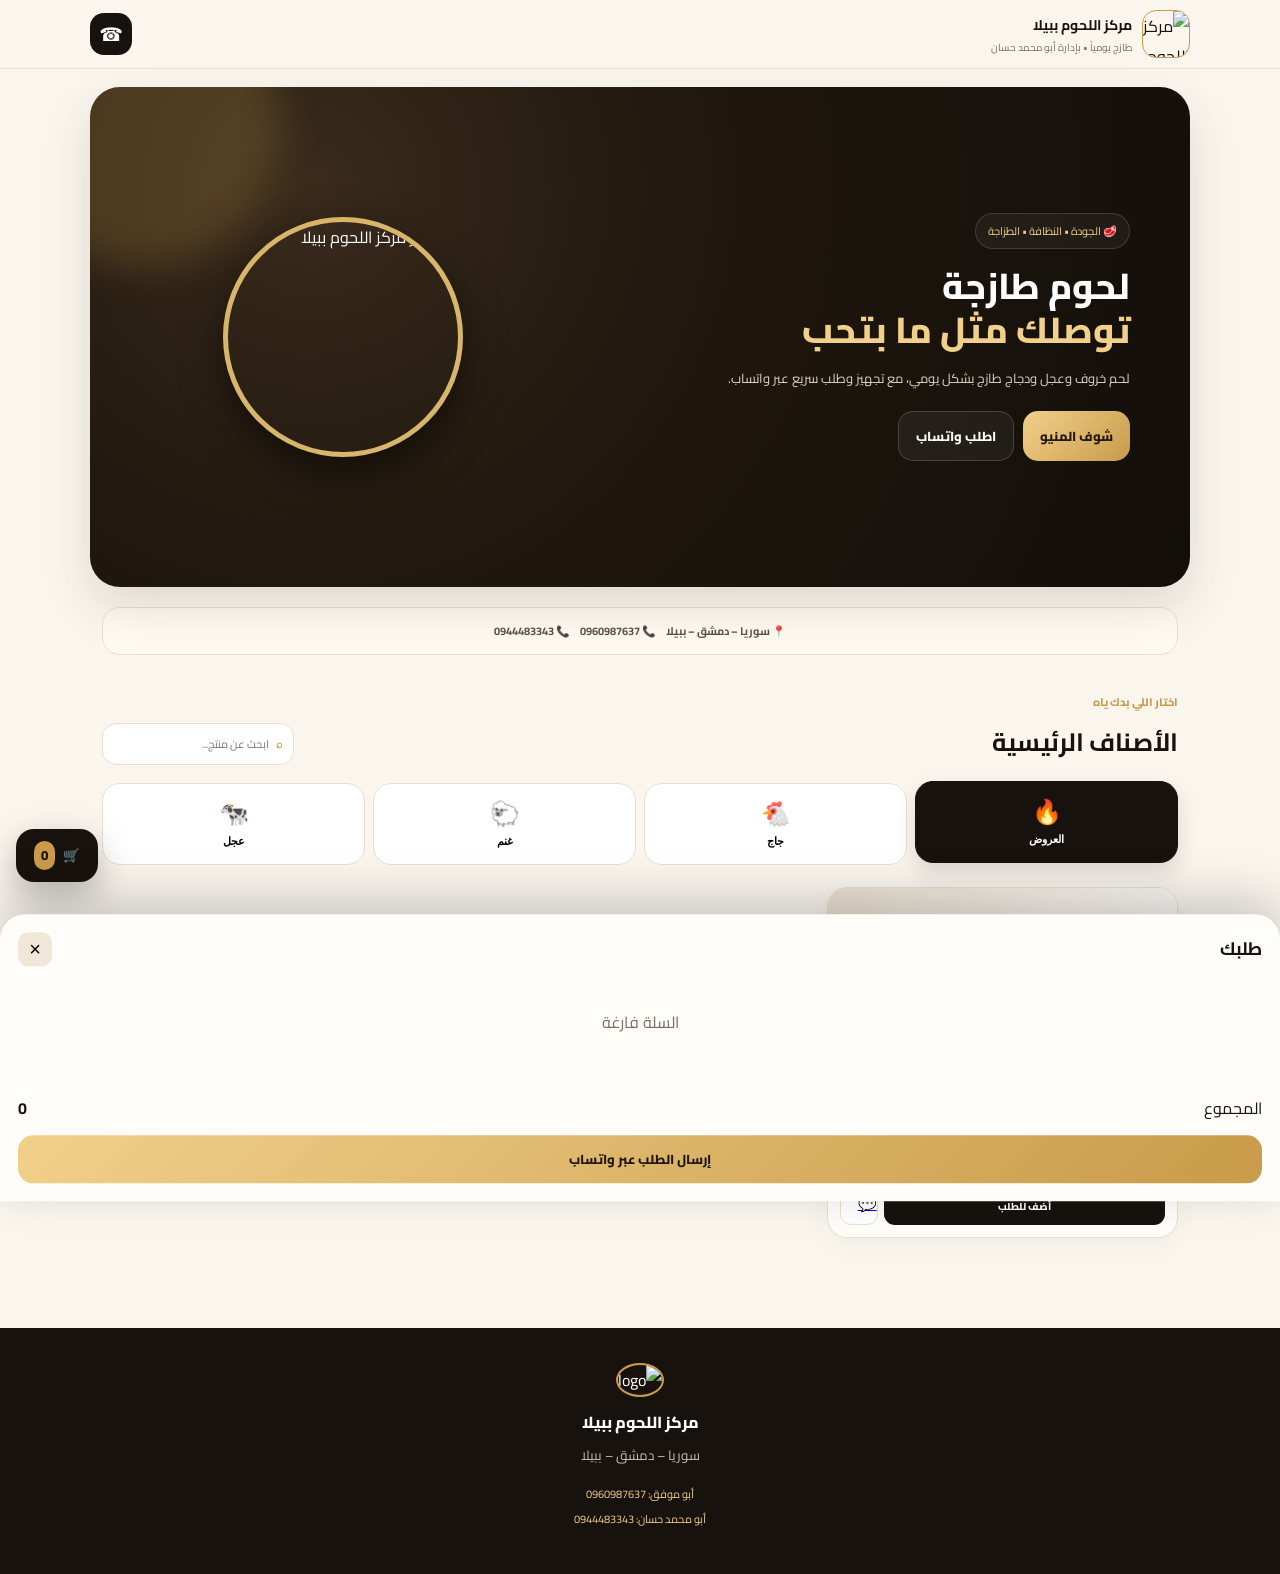
==== index.html @ 5f307b89 "Add files via upload" ====
<!doctype html>
<html lang="ar" dir="rtl">
<head>
<meta charset="utf-8"><meta name="viewport" content="width=device-width,initial-scale=1,viewport-fit=cover">
<meta name="theme-color" content="#17120d"><title>مركز اللحوم ببيلا | المنيو</title>
<link rel="preconnect" href="https://fonts.googleapis.com"><link rel="preconnect" href="https://fonts.gstatic.com" crossorigin>
<link href="https://fonts.googleapis.com/css2?family=Cairo:wght@400;600;700;800&display=swap" rel="stylesheet">
<link rel="stylesheet" href="styles.css">
</head>
<body>
<header class="topbar">
  <div class="brand-mini"><img src="assets/logo.jpg" alt="مركز اللحوم ببيلا"><div><b>مركز اللحوم ببيلا</b><small>طازج يومياً • بإدارة أبو محمد حسان</small></div></div>
  <a class="icon-btn" href="tel:0960987637" aria-label="اتصال">☎</a>
</header>
<main>
<section class="hero">
  <div class="hero-glow"></div><div class="hero-copy">
    <span class="eyebrow">🥩 الجودة • النظافة • الطزاجة</span>
    <h1>لحوم طازجة<br><em>توصلك مثل ما بتحب</em></h1>
    <p>لحم خروف وعجل ودجاج طازج بشكل يومي، مع تجهيز وطلب سريع عبر واتساب.</p>
    <div class="hero-actions"><a class="primary" href="#menu">شوف المنيو</a><a class="secondary" href="https://wa.me/963960987637?text=%D9%85%D8%B1%D8%AD%D8%A8%D8%A7%D8%8C%20%D8%A8%D8%AF%D9%8A%20%D8%A7%D8%B7%D9%84%D8%A8">اطلب واتساب</a></div>
  </div><div class="hero-logo"><img src="assets/logo.jpg" alt="شعار مركز اللحوم ببيلا"></div>
</section>
<section class="contact-strip"><div>📍 سوريا – دمشق – ببيلا</div><div>📞 0960987637</div><div>📞 0944483343</div></section>
<section id="menu" class="menu-wrap">
  <div class="section-head"><div><span>اختار اللي بدك ياه</span><h2>الأصناف الرئيسية</h2></div><div class="search"><span>⌕</span><input id="search" placeholder="ابحث عن منتج..."></div></div>
  <div id="categories" class="categories"></div>
  <div id="products" class="products"></div>
</section>
</main>
<div id="cart" class="cart"><div class="cart-head"><b>طلبك</b><button id="closeCart">×</button></div><div id="cartItems"></div><div class="cart-foot"><div><span>المجموع</span><strong id="cartTotal">0 ل.س</strong></div><a id="waOrder" class="primary wide" href="#">إرسال الطلب عبر واتساب</a></div></div>
<button id="cartFab" class="cart-fab">🛒 <span id="cartCount">0</span></button>
<div id="shade" class="shade"></div>
<footer><img src="assets/logo.jpg" alt="logo"><p>مركز اللحوم ببيلا</p><small>سوريا – دمشق – ببيلا</small><div class="footer-links"><a href="tel:0960987637">أبو موفق: 0960987637</a><a href="tel:0944483343">أبو محمد حسان: 0944483343</a></div></footer>
<script src="app.js"></script>
</body></html>
---- styles.css ----
:root{--ink:#17120d;--gold:#c99b4a;--gold2:#f1d08a;--cream:#faf6ee;--card:#fffdf9;--muted:#786f63;--line:#eadfce;--green:#1f8a5b}*{box-sizing:border-box}html{scroll-behavior:smooth}body{margin:0;background:var(--cream);color:var(--ink);font-family:Cairo,system-ui,sans-serif}.topbar{position:sticky;top:0;z-index:30;display:flex;align-items:center;justify-content:space-between;padding:10px 14px;background:rgba(250,246,238,.94);backdrop-filter:blur(14px);border-bottom:1px solid var(--line)}.brand-mini{display:flex;align-items:center;gap:10px}.brand-mini img{width:48px;height:48px;border-radius:14px;object-fit:cover;border:1px solid var(--gold)}.brand-mini b{display:block;font-size:14px}.brand-mini small{display:block;color:var(--muted);font-size:10px}.icon-btn{width:42px;height:42px;border-radius:14px;background:var(--ink);color:#fff;display:grid;place-items:center;text-decoration:none;font-size:19px}.hero{position:relative;overflow:hidden;margin:12px;min-height:430px;border-radius:30px;background:radial-gradient(circle at 20% 20%,#3a2b1c 0,#21180f 38%,#120e0a 100%);color:white;padding:28px 22px;display:grid;grid-template-columns:1fr;gap:16px;box-shadow:0 20px 50px #2b1e1022}.hero-glow{position:absolute;width:280px;height:280px;border-radius:50%;background:#d2a35233;filter:blur(20px);top:-100px;left:-90px}.hero-copy{position:relative;z-index:2}.eyebrow{display:inline-block;border:1px solid #ffffff22;background:#ffffff0c;padding:7px 12px;border-radius:999px;font-size:11px;color:var(--gold2)}h1{font-size:36px;line-height:1.22;margin:16px 0 10px;font-weight:800}h1 em{font-style:normal;color:var(--gold2)}.hero p{color:#dfd5c8;line-height:1.9;font-size:13px;max-width:420px}.hero-actions{display:flex;gap:9px;margin-top:20px}.primary,.secondary{display:inline-flex;align-items:center;justify-content:center;border-radius:15px;padding:12px 17px;text-decoration:none;font-weight:800;font-size:13px}.primary{background:linear-gradient(135deg,var(--gold2),var(--gold));color:#21170c}.secondary{border:1px solid #ffffff2b;color:white;background:#ffffff0d}.hero-logo{position:relative;z-index:2;display:flex;justify-content:center;align-items:center}.hero-logo img{width:min(240px,72vw);aspect-ratio:1;object-fit:cover;border-radius:50%;border:5px solid #d7b56b;box-shadow:0 16px 40px #0008}.contact-strip{margin:0 12px 25px;padding:13px 15px;border:1px solid var(--line);background:#fffaf2;border-radius:18px;display:flex;flex-wrap:wrap;gap:10px;justify-content:center;font-size:11px;font-weight:700;color:#5d5246}.menu-wrap{padding:0 12px 90px}.section-head{display:flex;justify-content:space-between;gap:12px;align-items:end;margin:18px 0}.section-head span{font-size:11px;color:var(--gold);font-weight:800}.section-head h2{margin:3px 0 0;font-size:25px}.search{height:42px;min-width:155px;max-width:210px;display:flex;align-items:center;gap:5px;background:#fff;border:1px solid var(--line);border-radius:14px;padding:0 10px}.search input{border:0;outline:0;width:100%;background:transparent;font-family:inherit;font-size:11px}.categories{display:grid;grid-template-columns:repeat(4,1fr);gap:8px;margin-bottom:22px}.cat{border:1px solid var(--line);background:#fff;border-radius:18px;padding:12px 6px;text-align:center;cursor:pointer;transition:.2s;min-height:82px}.cat.active{background:var(--ink);color:white;border-color:var(--ink);transform:translateY(-2px);box-shadow:0 10px 22px #17120d22}.cat .emoji{font-size:24px;display:block;margin-bottom:5px}.cat b{font-size:11px}.products{display:grid;grid-template-columns:repeat(2,minmax(0,1fr));gap:11px}.product{background:var(--card);border:1px solid var(--line);border-radius:20px;overflow:hidden;box-shadow:0 8px 22px #4d35120b}.pimg{height:145px;background:linear-gradient(135deg,#e9dfd0,#fff);display:grid;place-items:center;font-size:55px}.pbody{padding:12px}.tag{display:inline-block;font-size:9px;color:#8c5d15;background:#f6e6bd;padding:4px 7px;border-radius:999px;font-weight:800}.product h3{font-size:14px;margin:8px 0 3px}.desc{font-size:10px;color:var(--muted);line-height:1.7;min-height:34px}.price{font-weight:900;font-size:14px;margin:8px 0}.pactions{display:flex;gap:6px}.add{flex:1;border:0;background:var(--ink);color:#fff;border-radius:11px;padding:9px;font-family:inherit;font-weight:800;font-size:10px;cursor:pointer}.call{width:38px;border:1px solid var(--line);background:white;border-radius:11px;font-size:15px}.cart-fab{position:fixed;left:16px;bottom:18px;z-index:40;border:0;background:var(--ink);color:#fff;border-radius:18px;padding:14px 18px;font-family:inherit;font-weight:800;box-shadow:0 12px 35px #0004}.cart-fab span{background:var(--gold);color:#20160c;border-radius:99px;padding:2px 7px;margin-right:5px}.shade{position:fixed;inset:0;background:#0007;z-index:45;display:none}.shade.show{display:block}.cart{position:fixed;z-index:50;bottom:0;right:0;left:0;max-height:82vh;background:#fffdf9;border-radius:25px 25px 0 0;transform:translateY(105%);transition:.28s;box-shadow:0 -15px 50px #0003;padding:18px}.cart.show{transform:translateY(0)}.cart-head{display:flex;justify-content:space-between;font-size:18px}.cart-head button{border:0;background:#f0e7d9;border-radius:10px;width:34px;height:34px;font-size:20px}.cart-row{display:flex;justify-content:space-between;gap:10px;padding:12px 0;border-bottom:1px solid var(--line)}.cart-row small{color:var(--muted)}.qty{display:flex;gap:7px;align-items:center}.qty button{border:1px solid var(--line);background:#fff;border-radius:8px;width:28px;height:28px}.cart-foot{padding-top:15px}.cart-foot>div{display:flex;justify-content:space-between;margin-bottom:12px}.wide{width:100%}footer{text-align:center;background:var(--ink);color:white;padding:35px 15px 45px}footer img{width:88px;height:88px;border-radius:50%;object-fit:cover;border:2px solid var(--gold)}footer p{margin:10px 0 2px;font-weight:800}footer small{color:#c9bdaf}.footer-links{display:flex;flex-direction:column;gap:5px;margin-top:15px}.footer-links a{color:var(--gold2);text-decoration:none;font-size:11px}@media(min-width:760px){.hero{grid-template-columns:1.2fr .8fr;align-items:center;padding:55px 60px;min-height:500px}.products{grid-template-columns:repeat(3,1fr)}.menu-wrap{max-width:1100px;margin:auto}.contact-strip{max-width:1076px;margin:0 auto 30px}.hero{max-width:1100px;margin:18px auto 20px}.topbar{padding:10px max(14px,calc((100vw - 1100px)/2))}}
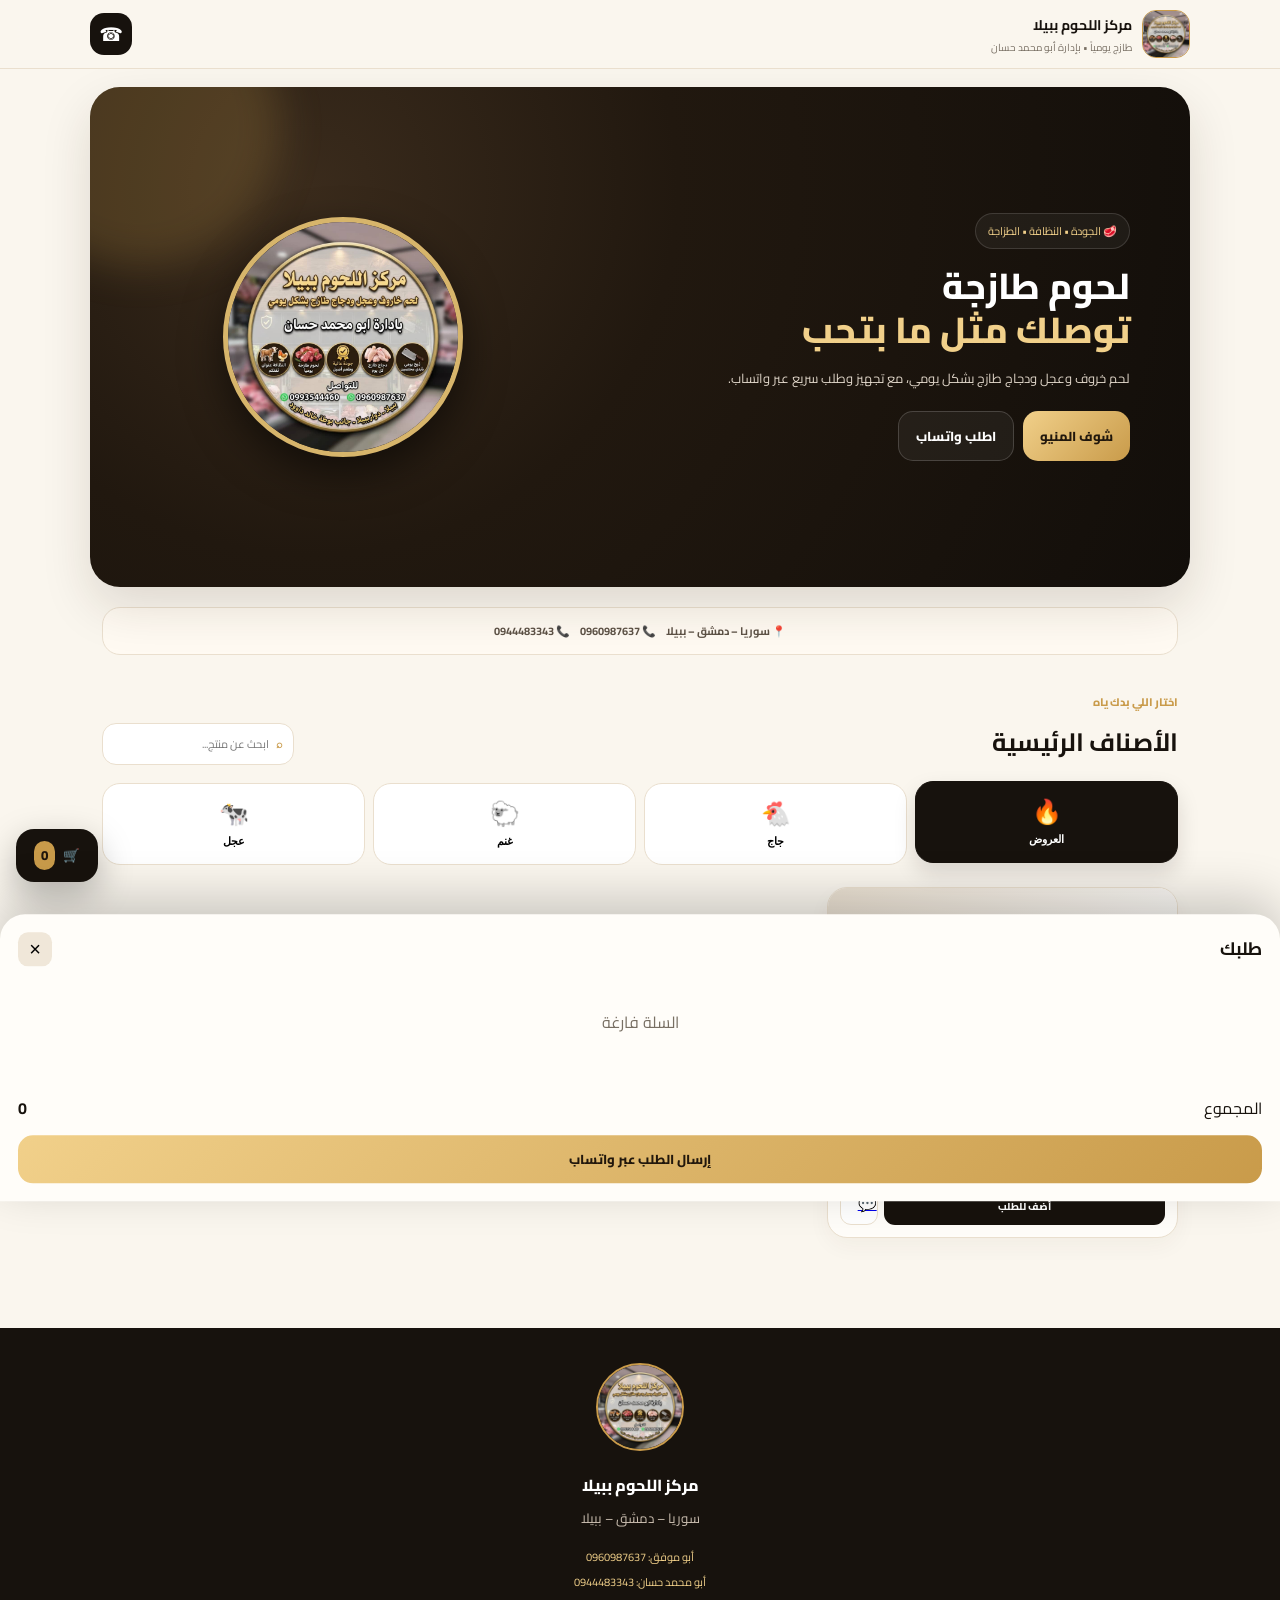
==== commit 15b2ce4c: "Add files via upload" ====
--- a/index.html
+++ b/index.html
@@ -9,7 +9,7 @@
 </head>
 <body>
 <header class="topbar">
-  <div class="brand-mini"><img src="assets/logo.jpg" alt="مركز اللحوم ببيلا"><div><b>مركز اللحوم ببيلا</b><small>طازج يومياً • بإدارة أبو محمد حسان</small></div></div>
+  <div class="brand-mini"><img src="logo.jpg" alt="مركز اللحوم ببيلا"><div><b>مركز اللحوم ببيلا</b><small>طازج يومياً • بإدارة أبو محمد حسان</small></div></div>
   <a class="icon-btn" href="tel:0960987637" aria-label="اتصال">☎</a>
 </header>
 <main>
@@ -19,7 +19,7 @@
     <h1>لحوم طازجة<br><em>توصلك مثل ما بتحب</em></h1>
     <p>لحم خروف وعجل ودجاج طازج بشكل يومي، مع تجهيز وطلب سريع عبر واتساب.</p>
     <div class="hero-actions"><a class="primary" href="#menu">شوف المنيو</a><a class="secondary" href="https://wa.me/963960987637?text=%D9%85%D8%B1%D8%AD%D8%A8%D8%A7%D8%8C%20%D8%A8%D8%AF%D9%8A%20%D8%A7%D8%B7%D9%84%D8%A8">اطلب واتساب</a></div>
-  </div><div class="hero-logo"><img src="assets/logo.jpg" alt="شعار مركز اللحوم ببيلا"></div>
+  </div><div class="hero-logo"><img src="logo.jpg" alt="شعار مركز اللحوم ببيلا"></div>
 </section>
 <section class="contact-strip"><div>📍 سوريا – دمشق – ببيلا</div><div>📞 0960987637</div><div>📞 0944483343</div></section>
 <section id="menu" class="menu-wrap">
@@ -31,6 +31,6 @@
 <div id="cart" class="cart"><div class="cart-head"><b>طلبك</b><button id="closeCart">×</button></div><div id="cartItems"></div><div class="cart-foot"><div><span>المجموع</span><strong id="cartTotal">0 ل.س</strong></div><a id="waOrder" class="primary wide" href="#">إرسال الطلب عبر واتساب</a></div></div>
 <button id="cartFab" class="cart-fab">🛒 <span id="cartCount">0</span></button>
 <div id="shade" class="shade"></div>
-<footer><img src="assets/logo.jpg" alt="logo"><p>مركز اللحوم ببيلا</p><small>سوريا – دمشق – ببيلا</small><div class="footer-links"><a href="tel:0960987637">أبو موفق: 0960987637</a><a href="tel:0944483343">أبو محمد حسان: 0944483343</a></div></footer>
+<footer><img src="logo.jpg" alt="logo"><p>مركز اللحوم ببيلا</p><small>سوريا – دمشق – ببيلا</small><div class="footer-links"><a href="tel:0960987637">أبو موفق: 0960987637</a><a href="tel:0944483343">أبو محمد حسان: 0944483343</a></div></footer>
 <script src="app.js"></script>
 </body></html>
